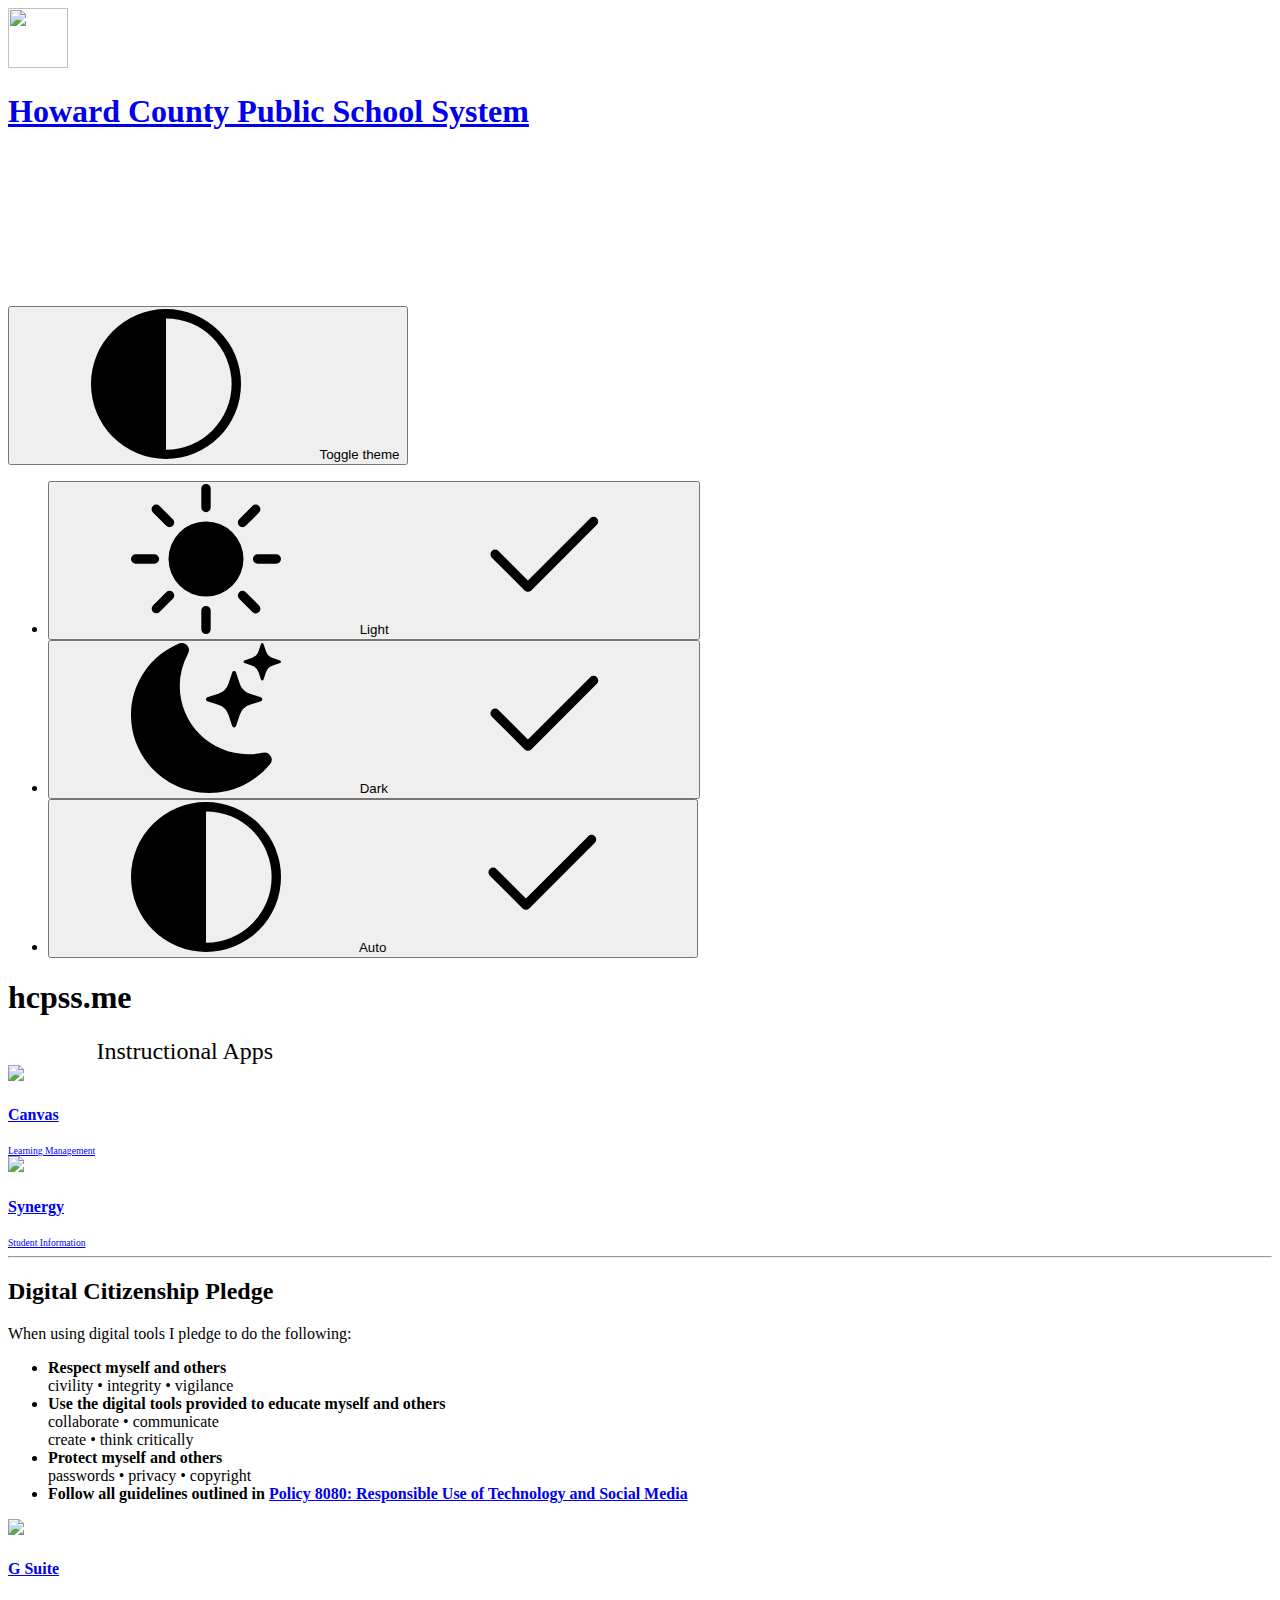
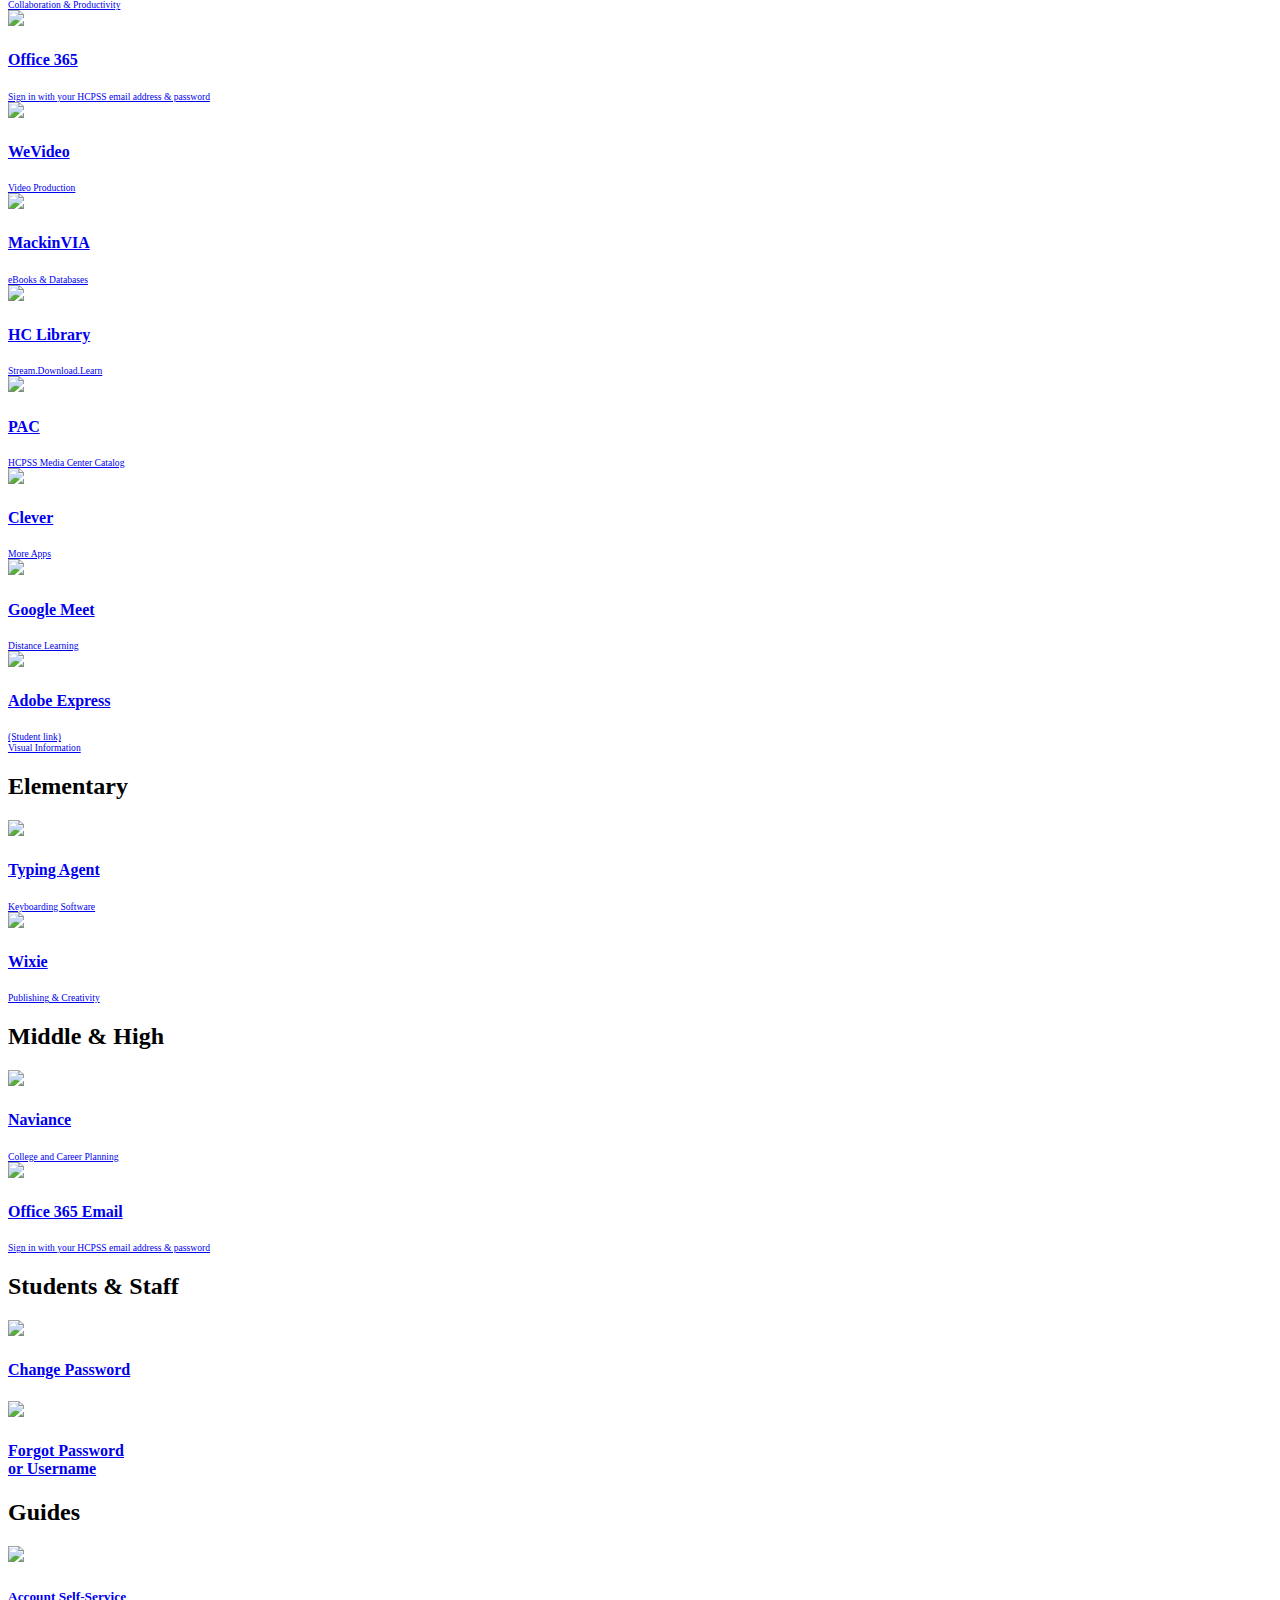
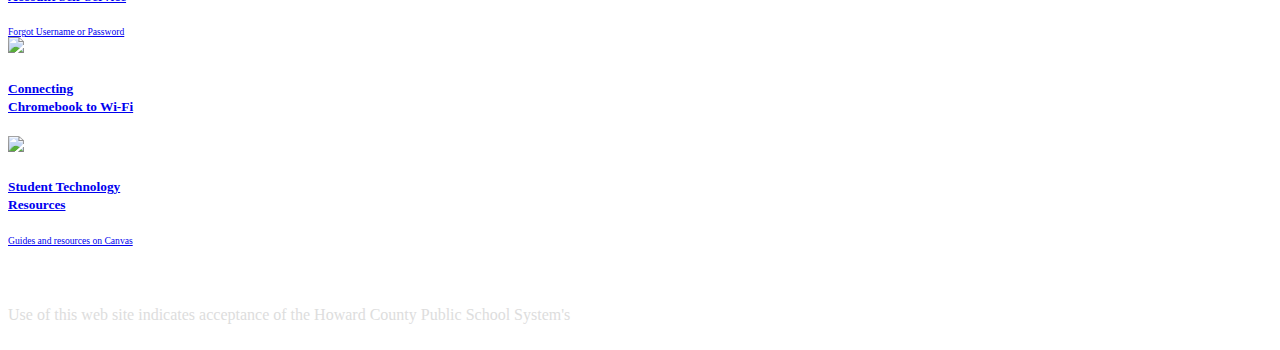
==== index.html @ 98046dcf "Add files via upload" ====
<!DOCTYPE html>
<html lang="en">
    <head>
        <meta charset="utf-8">
<meta http-equiv="X-UA-Compatible" content="IE=edge">
<meta name="viewport" content="width=device-width, initial-scale=1">
<title>hcpss.me</title>
<link rel="stylesheet" type="text/css" href="/resources/normalize.css">
<link rel="stylesheet" href="https://hcpss.me/resources/bootstrap.min.css">
<link rel="stylesheet" type="text/css" href="https://hcpss.me/resources/fira.css">
<link rel='stylesheet' href='https://fonts.googleapis.com/css?family=Indie+Flower' type='text/css'>
<link rel="stylesheet" type="text/css" href="/resources/style.css">
<link rel="shortcut icon" href="https://www.hcpss.me/images/hcpss-logo-outlined.png" type="image/x-icon">
    </head>
    <body>
        <div class="top"></div>

        <header class="site-header py-2">
    <div class="container">
        <div class="d-flex align-items-center">
            <div class="flex-shrink-0">
                <a href="http://www.hcpss.org" target="_blank" rel="noreferrer" class="border rounded d-block" style="padding: 0;">
                    <img class="logo shadow-smaller rounded" src="https://www.hcpss.me/images/hcpss-logo-outlined.png" height="60" width="60">
                </a>
            </div>
            <div class="flex-grow-1 ms-3">
                <h1 class="h3 fw-light my-0">
                    <a href="/seedspeed.html"  target="_blank" rel="noreferrer">
                        Howard County Public School System
                    </a>
                </h1>
            </div>
            <div class="flex-shrink-0">
                <svg xmlns="http://www.w3.org/2000/svg" class="d-none">
    <symbol id="check2" viewBox="0 0 16 16">
        <path d="M13.854 3.646a.5.5 0 0 1 0 .708l-7 7a.5.5 0 0 1-.708 0l-3.5-3.5a.5.5 0 1 1 .708-.708L6.5 10.293l6.646-6.647a.5.5 0 0 1 .708 0z"/>
    </symbol>
    <symbol id="moon-stars-fill" viewBox="0 0 16 16">
        <path d="M6 .278a.77.77 0 0 1 .08.858 7.2 7.2 0 0 0-.878 3.46c0 4.021 3.278 7.277 7.318 7.277q.792-.001 1.533-.16a.79.79 0 0 1 .81.316.73.73 0 0 1-.031.893A8.35 8.35 0 0 1 8.344 16C3.734 16 0 12.286 0 7.71 0 4.266 2.114 1.312 5.124.06A.75.75 0 0 1 6 .278"/>
        <path d="M10.794 3.148a.217.217 0 0 1 .412 0l.387 1.162c.173.518.579.924 1.097 1.097l1.162.387a.217.217 0 0 1 0 .412l-1.162.387a1.73 1.73 0 0 0-1.097 1.097l-.387 1.162a.217.217 0 0 1-.412 0l-.387-1.162A1.73 1.73 0 0 0 9.31 6.593l-1.162-.387a.217.217 0 0 1 0-.412l1.162-.387a1.73 1.73 0 0 0 1.097-1.097zM13.863.099a.145.145 0 0 1 .274 0l.258.774c.115.346.386.617.732.732l.774.258a.145.145 0 0 1 0 .274l-.774.258a1.16 1.16 0 0 0-.732.732l-.258.774a.145.145 0 0 1-.274 0l-.258-.774a1.16 1.16 0 0 0-.732-.732l-.774-.258a.145.145 0 0 1 0-.274l.774-.258c.346-.115.617-.386.732-.732z"/>
    </symbol>
    <symbol id="circle-half" viewBox="0 0 16 16">
        <path d="M8 15A7 7 0 1 0 8 1v14zm0 1A8 8 0 1 1 8 0a8 8 0 0 1 0 16z"/>
    </symbol>
    <symbol id="sun-fill" viewBox="0 0 16 16">
        <path d="M8 12a4 4 0 1 0 0-8 4 4 0 0 0 0 8zM8 0a.5.5 0 0 1 .5.5v2a.5.5 0 0 1-1 0v-2A.5.5 0 0 1 8 0zm0 13a.5.5 0 0 1 .5.5v2a.5.5 0 0 1-1 0v-2A.5.5 0 0 1 8 13zm8-5a.5.5 0 0 1-.5.5h-2a.5.5 0 0 1 0-1h2a.5.5 0 0 1 .5.5zM3 8a.5.5 0 0 1-.5.5h-2a.5.5 0 0 1 0-1h2A.5.5 0 0 1 3 8zm10.657-5.657a.5.5 0 0 1 0 .707l-1.414 1.415a.5.5 0 1 1-.707-.708l1.414-1.414a.5.5 0 0 1 .707 0zm-9.193 9.193a.5.5 0 0 1 0 .707L3.05 13.657a.5.5 0 0 1-.707-.707l1.414-1.414a.5.5 0 0 1 .707 0zm9.193 2.121a.5.5 0 0 1-.707 0l-1.414-1.414a.5.5 0 0 1 .707-.707l1.414 1.414a.5.5 0 0 1 0 .707zM4.464 4.465a.5.5 0 0 1-.707 0L2.343 3.05a.5.5 0 1 1 .707-.707l1.414 1.414a.5.5 0 0 1 0 .708z"/>
    </symbol>
</svg>

<div class="dropdown theme-switcher">
    <button class="btn btn-link nav-link py-2 px-0 px-lg-2 dropdown-toggle d-flex align-items-center" id="bd-theme" type="button" aria-expanded="false" data-bs-toggle="dropdown" data-bs-display="static" aria-label="Toggle theme (auto)">
        <svg class="bi my-1 theme-icon-active"><use href="#circle-half"></use></svg>
        <span class="d-none ms-2" id="bd-theme-text">Toggle theme</span>
    </button>
    <ul class="dropdown-menu dropdown-menu-end" aria-labelledby="bd-theme-text">
        <li>
            <button type="button" class="dropdown-item d-flex align-items-center" data-bs-theme-value="light" aria-pressed="false">
                <svg class="bi me-2 opacity-50 theme-icon"><use href="#sun-fill"></use></svg>
                Light
                <svg class="bi ms-auto d-none"><use href="#check2"></use></svg>
            </button>
        </li>
        <li>
            <button type="button" class="dropdown-item d-flex align-items-center" data-bs-theme-value="dark" aria-pressed="false">
                <svg class="bi me-2 opacity-50 theme-icon"><use href="#moon-stars-fill"></use></svg>
                Dark
                <svg class="bi ms-auto d-none"><use href="#check2"></use></svg>
            </button>
        </li>
        <li>
            <button type="button" class="dropdown-item d-flex align-items-center active" data-bs-theme-value="auto" aria-pressed="true">
                <svg class="bi me-2 opacity-50 theme-icon"><use href="#circle-half"></use></svg>
                Auto
                <svg class="bi ms-auto d-none"><use href="#check2"></use></svg>
            </button>
        </li>
    </ul>
</div>
<script src="/resources/switch.js"></script>

            </div>
        </div>
    </div>
</header>



        <div class="container pt-1" style="padding-bottom:60px;">

            <div class="row">
                <div class="col-md-4 d-md-block d-none">
                    <h1 class="me-logo my-0" >hcpss.me</h1>
                    <div style="font-size: x-large;padding-left:7%;">Instructional Apps</div>
                </div>
                <div class="col-md-8">
                    <div class="row row-cols-1 row-cols-sm-2 g-2">
                        
                        
                        
                        
                        <div class="col">
    <a class="d-flex btn btn-default app border rounded align-items-center" href="https://hcpss.instructure.com/" target="_blank" rel="noreferrer" >
        <div class="flex-shrink-0">
            <img src="https://www.hcpss.me/images/canvas-logo.svg" class="img-fluid" style="height:64px;">
        </div>
        <div class="flex-grow-1 ms-3">
            <h4 class="my-0">Canvas</h4>
            <div style="font-size: 60%;">Learning Management</div>
        </div>
    </a>
</div>


                        
                        
                        
                        
                        <div class="col">
    <a class="d-flex btn btn-default app border rounded align-items-center" href="https://sis.hcpss.org" target="_blank" rel="noreferrer" >
        <div class="flex-shrink-0">
            <img src="https://www.hcpss.me/images/Synergy-logo.png" class="img-fluid" style="height:64px;">
        </div>
        <div class="flex-grow-1 ms-3">
            <h4 class="my-0">Synergy</h4>
            <div style="font-size: 60%;">Student Information</div>
        </div>
    </a>
</div>

                    </div>
                </div>
            </div>

            <hr class="d-md-block d-none">

            <div class="row">
                <div class="col-md-4 d-md-block d-none">
                    <div class="w-100 small border ps-2 pledge">
    <h2 class="h5 mt-3">Digital Citizenship Pledge</h2>
    <p>When using digital tools I pledge to do the following:</p>
    <ul>
        <li class="mb-2"><strong>Respect myself and others</strong><br>
            civility • integrity • vigilance</li>
        <li class="mb-2"><strong>Use the digital tools provided to educate myself and
            others</strong><br>
            collaborate • communicate<br>create • think critically</li>
        <li class="mb-2"><strong>Protect myself and others</strong><br>
            passwords • privacy • copyright</li>
        <li class="mb-2"><strong>Follow all guidelines outlined in
            <a href="https://www.hcpss.org/f/board/policies/8080.pdf">Policy
                8080: Responsible Use of Technology and Social Media</a></strong></li>
    </ul>
</div>

                </div>
                <div class="col-md-8">
                    <div class="row row-cols-1 row-cols-sm-2 g-2">
                        
                        
                        
                        
                        <div class="col">
    <a class="d-flex btn btn-default app border rounded align-items-center" href="https://drive.google.com/a/hcpss.org/" target="_blank" rel="noreferrer" >
        <div class="flex-shrink-0">
            <img src="https://www.hcpss.me/images/gafe_private.png" class="img-fluid" style="height:64px;">
        </div>
        <div class="flex-grow-1 ms-3">
            <h4 class="my-0">G Suite</h4>
            <div style="font-size: 60%;">Collaboration &amp; Productivity</div>
        </div>
    </a>
</div>


                        
                        
                        
                        
                        <div class="col">
    <a class="d-flex btn btn-default app border rounded align-items-center" href="https://login.microsoftonline.com/login.srf?whr=hcpss.org" target="_blank" rel="noreferrer" >
        <div class="flex-shrink-0">
            <img src="https://www.hcpss.me/images/office365.png" class="img-fluid" style="height:64px;">
        </div>
        <div class="flex-grow-1 ms-3">
            <h4 class="my-0">Office 365</h4>
            <div style="font-size: 60%;">Sign in with your HCPSS email address & password</div>
        </div>
    </a>
</div>


                        
                        
                        
                        
                        <div class="col">
    <a class="d-flex btn btn-default app border rounded align-items-center" href="https://www.wevideo.com/socialdelegation/openid/gmail/sso/existingAuth?instanceName=WeVideo&amp;nf=1&amp;temporaryUser=true&amp;requestedURL=/hub&amp;signupLocation=website_homepage&amp;user-property-triggerPlans=true&amp;page_url=%2Findex.html" target="_blank" rel="noreferrer" >
        <div class="flex-shrink-0">
            <img src="https://www.hcpss.me/images/wevideo.png" class="img-fluid" style="height:64px;">
        </div>
        <div class="flex-grow-1 ms-3">
            <h4 class="my-0">WeVideo</h4>
            <div style="font-size: 60%;">Video Production</div>
        </div>
    </a>
</div>


                        
                        
                        
                        
                        <div class="col">
    <a class="d-flex btn btn-default app border rounded align-items-center" href="https://clever.com/oauth/instant-login?client_id=89e5dd3090de1b3ee818&amp;district_id=54622e794a323af70f00000c" target="_blank" rel="noreferrer" >
        <div class="flex-shrink-0">
            <img src="https://www.hcpss.me/images/mackinvia-logo.png" class="img-fluid" style="height:64px;">
        </div>
        <div class="flex-grow-1 ms-3">
            <h4 class="my-0">MackinVIA</h4>
            <div style="font-size: 60%;">eBooks &amp; Databases</div>
        </div>
    </a>
</div>


                        
                        
                        
                        
                        <div class="col">
    <a class="d-flex btn btn-default app border rounded align-items-center" href="https://aplusstudent.hcpss.me" target="_blank" rel="noreferrer" >
        <div class="flex-shrink-0">
            <img src="https://www.hcpss.me/images/hclibrary.png" class="img-fluid" style="height:64px;">
        </div>
        <div class="flex-grow-1 ms-3">
            <h4 class="my-0">HC Library</h4>
            <div style="font-size: 60%;">Stream.Download.Learn</div>
        </div>
    </a>
</div>


                        
                        
                        
                        
                        <div class="col">
    <a class="d-flex btn btn-default app border rounded align-items-center" href="http://youseemore.com/hcps/" target="_blank" rel="noreferrer" >
        <div class="flex-shrink-0">
            <img src="https://www.hcpss.me/images/pac-logo.png" class="img-fluid" style="height:64px;">
        </div>
        <div class="flex-grow-1 ms-3">
            <h4 class="my-0">PAC</h4>
            <div style="font-size: 60%;">HCPSS Media Center Catalog</div>
        </div>
    </a>
</div>


                        
                        
                        
                        
                        <div class="col">
    <a class="d-flex btn btn-default app border rounded align-items-center" href="https://clever.com/in/hcpss/?skip=1&amp;specify_auth=saml" target="_blank" rel="noreferrer" >
        <div class="flex-shrink-0">
            <img src="https://www.hcpss.me/images/clever.png" class="img-fluid" style="height:64px;">
        </div>
        <div class="flex-grow-1 ms-3">
            <h4 class="my-0">Clever</h4>
            <div style="font-size: 60%;">More Apps</div>
        </div>
    </a>
</div>


                        
                        
                        
                        
                        <div class="col">
    <a class="d-flex btn btn-default app border rounded align-items-center" href="https://meet.google.com" target="_blank" rel="noreferrer" >
        <div class="flex-shrink-0">
            <img src="https://www.hcpss.me/images/meet.png" class="img-fluid" style="height:64px;">
        </div>
        <div class="flex-grow-1 ms-3">
            <h4 class="my-0">Google Meet</h4>
            <div style="font-size: 60%;">Distance Learning</div>
        </div>
    </a>
</div>


                        
                        
                        
                        
                        <div class="col">
    <a class="d-flex btn btn-default app border rounded align-items-center" href="https://express.adobe.com/a/hcpss.me/" target="_blank" rel="noreferrer" >
        <div class="flex-shrink-0">
            <img src="https://www.hcpss.me/images/cc-express.svg" class="img-fluid" style="height:64px;">
        </div>
        <div class="flex-grow-1 ms-3">
            <h4 class="my-0">Adobe Express</h4>
            <div style="font-size: 60%;">(Student link)<br>Visual Information</div>
        </div>
    </a>
</div>

                    </div>

                    
                    <h2 class="h4 mt-4">Elementary</h2>

                    <div class="row row-cols-1 row-cols-sm-2 g-2">
                        
                        
                        
                        
                        <div class="col">
    <a class="d-flex btn btn-default app border rounded align-items-center" href="https://clever.com/oauth/instant-login?client_id=8c54ced0462a3fe2da0a&amp;district_id=54622e794a323af70f00000c" target="_blank" rel="noreferrer" >
        <div class="flex-shrink-0">
            <img src="https://www.hcpss.me/images/typingagent.png" class="img-fluid" style="height:64px;">
        </div>
        <div class="flex-grow-1 ms-3">
            <h4 class="my-0">Typing Agent</h4>
            <div style="font-size: 60%;">Keyboarding Software</div>
        </div>
    </a>
</div>


                        
                        
                        
                        
                        <div class="col">
    <a class="d-flex btn btn-default app border rounded align-items-center" href="https://clever.com/oauth/instant-login?client_id=c8920d2d5687df29f79b&amp;district_id=54622e794a323af70f00000c&amp;specify_auth=saml" target="_blank" rel="noreferrer" >
        <div class="flex-shrink-0">
            <img src="https://www.hcpss.me/images/wixie-logo.png" class="img-fluid" style="height:64px;">
        </div>
        <div class="flex-grow-1 ms-3">
            <h4 class="my-0">Wixie</h4>
            <div style="font-size: 60%;">Publishing &amp; Creativity</div>
        </div>
    </a>
</div>

                    </div>

                    <h2 class="h4 mt-4">Middle & High</h2>
                    <div class="row row-cols-1 row-cols-sm-2 g-2">
                        
                        
                        
                        
                        <div class="col">
    <a class="d-flex btn btn-default app border rounded align-items-center" href="https://clever.com/oauth/instant-login?client_id=998d799b68dd5e1b6a57&amp;district_id=54622e794a323af70f00000c&amp;specify_auth=saml" target="_blank" rel="noreferrer" >
        <div class="flex-shrink-0">
            <img src="https://www.hcpss.me/images/naviance-logo.png" class="img-fluid" style="height:64px;">
        </div>
        <div class="flex-grow-1 ms-3">
            <h4 class="my-0">Naviance</h4>
            <div style="font-size: 60%;">College and Career Planning</div>
        </div>
    </a>
</div>


                        
                        
                        
                        
                        <div class="col">
    <a class="d-flex btn btn-default app border rounded align-items-center" href="http://outlook.com/owa/hcpss.org" target="_blank" rel="noreferrer" >
        <div class="flex-shrink-0">
            <img src="https://www.hcpss.me/images/outlook.png" class="img-fluid" style="height:64px;">
        </div>
        <div class="flex-grow-1 ms-3">
            <h4 class="my-0">Office 365 Email</h4>
            <div style="font-size: 60%;">Sign in with your HCPSS email address & password</div>
        </div>
    </a>
</div>

                    </div>

                    <h2 class="h4 mt-4">Students & Staff</h2>
                    <div class="row row-cols-1 row-cols-sm-2 g-2">
                        
                        
                        
                        
                        <div class="col">
    <a class="d-flex btn btn-default app border rounded align-items-center" href="https://account.hcpss.org/change-password" target="_blank" rel="noreferrer" >
        <div class="flex-shrink-0">
            <img src="https://www.hcpss.me/images/lock.png" class="img-fluid" style="height:64px;">
        </div>
        <div class="flex-grow-1 ms-3">
            <h4 class="my-0">Change Password</h4>
            <div style="font-size: 60%;"></div>
        </div>
    </a>
</div>


                        
                        
                        
                        
                        <div class="col">
    <a class="d-flex btn btn-default app border rounded align-items-center" href="https://account.hcpss.org/self-service" target="_blank" rel="noreferrer" >
        <div class="flex-shrink-0">
            <img src="https://www.hcpss.me/images/lock.png" class="img-fluid" style="height:64px;">
        </div>
        <div class="flex-grow-1 ms-3">
            <h4 class="my-0">Forgot Password<br> or Username</h4>
            <div style="font-size: 60%;"></div>
        </div>
    </a>
</div>

                    </div>

                    <h2 class="h4 mt-4">Guides</h2>
                    <div class="row row-cols-1 row-cols-sm-2 g-2">
                        
                        
                        
                        
                        <div class="col">
    <a class="d-flex btn btn-default app border rounded align-items-center" href="/account-self-service" target="_blank" rel="noreferrer" >
        <div class="flex-shrink-0">
            <img src="https://www.hcpss.me/images/book.svg" class="img-fluid" style="height:64px;">
        </div>
        <div class="flex-grow-1 ms-3">
            <h4 class="my-0"><small>Account Self-Service</small></h4>
            <div style="font-size: 60%;">Forgot Username or Password</div>
        </div>
    </a>
</div>


                        
                        
                        
                        
                        <div class="col">
    <a class="d-flex btn btn-default app border rounded align-items-center" href="/join-chromebook-to-wifi" target="_blank" rel="noreferrer" >
        <div class="flex-shrink-0">
            <img src="https://www.hcpss.me/images/book.svg" class="img-fluid" style="height:64px;">
        </div>
        <div class="flex-grow-1 ms-3">
            <h4 class="my-0"><small>Connecting <br>Chromebook to Wi-Fi</small></h4>
            <div style="font-size: 60%;"></div>
        </div>
    </a>
</div>


                        
                        
                        
                        
                        <div class="col">
    <a class="d-flex btn btn-default app border rounded align-items-center" href="https://hcpss.instructure.com/courses/77796" target="_blank" rel="noreferrer" >
        <div class="flex-shrink-0">
            <img src="https://www.hcpss.me/images/book.svg" class="img-fluid" style="height:64px;">
        </div>
        <div class="flex-grow-1 ms-3">
            <h4 class="my-0"><small>Student Technology<br> Resources</small></h4>
            <div style="font-size: 60%;">Guides and resources on Canvas</div>
        </div>
    </a>
</div>

                    </div>
                </div>
            </div>
        </div>

        <footer class="site-footer">
    <div class="container pb-5 pt-3">
      <span style="color:#DDD;" class="small">
        Use of this web site indicates acceptance of the Howard County Public
        School System's<br>
        <a style="color:#FFF;" href="http://www.hcpss.org/f/board/policies/8080.pdf">Responsible
        Use of Technology and Social Media Policy.</a>
      </span>
    </div>
</footer>

        <script src="/resources/bootstrap.bundle.min.js"></script>
<script src="/resources/jquery.min.js"></script>
<script>
    (function ($) {
        $(function() {
            $('.pop').on('click', function(e) {
                e.preventDefault();
                $('.imagepreview').attr('src', $(this).find('img').attr('src'));
                $('#imagemodal').modal('show');
            });
        });
    })(jQuery);
</script>

    </body>
</html>
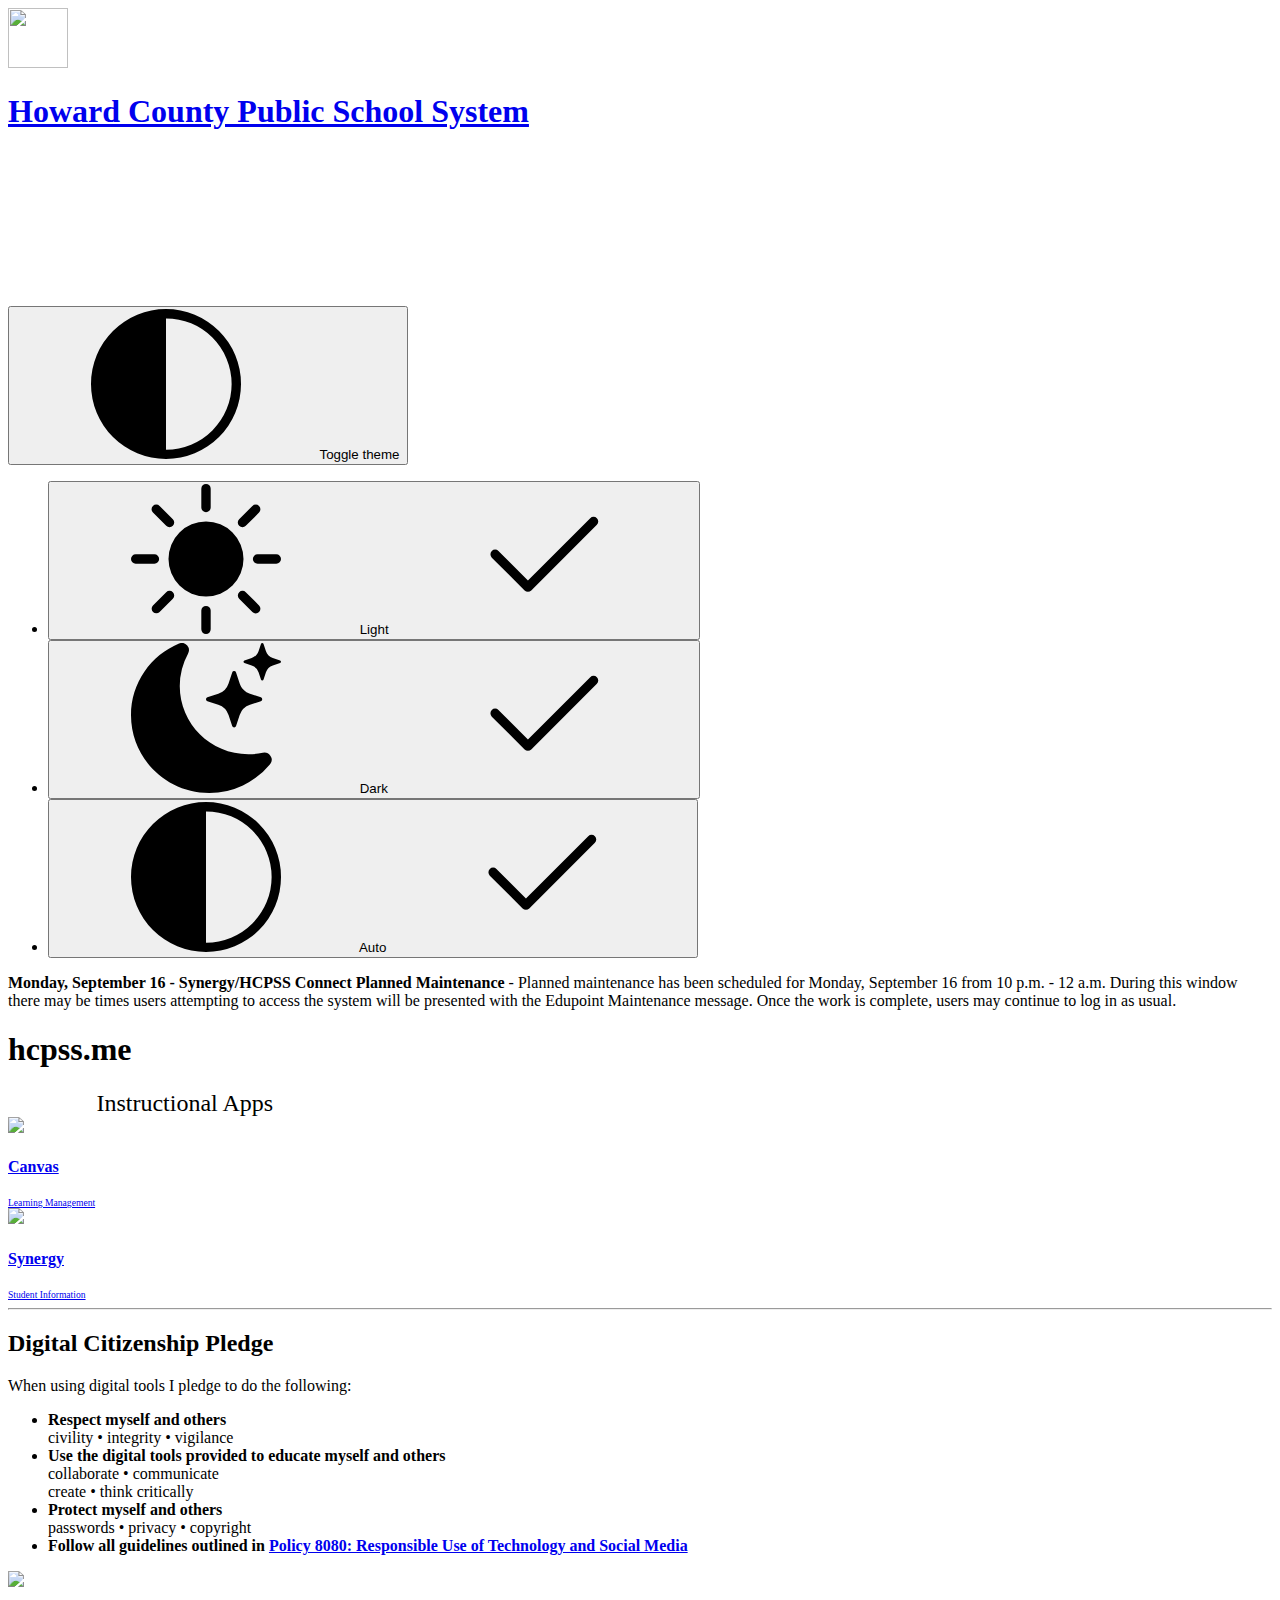
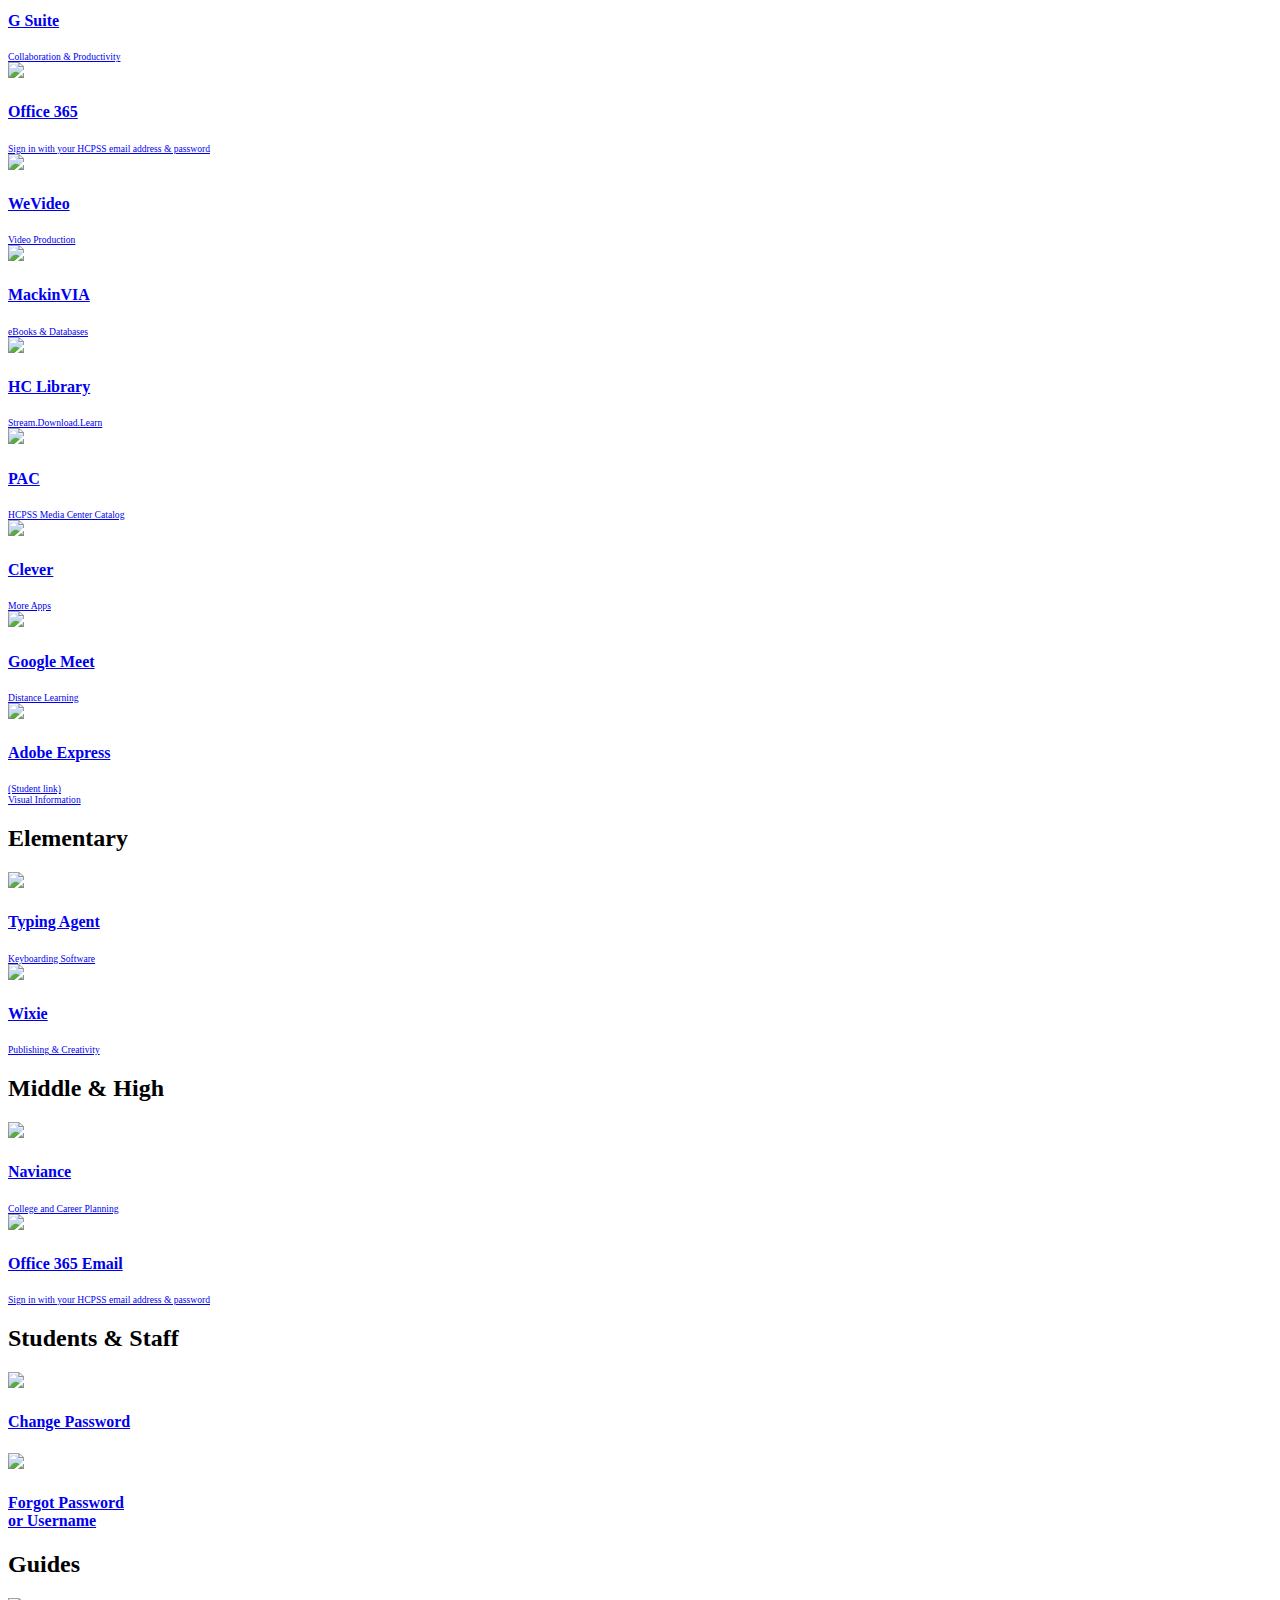
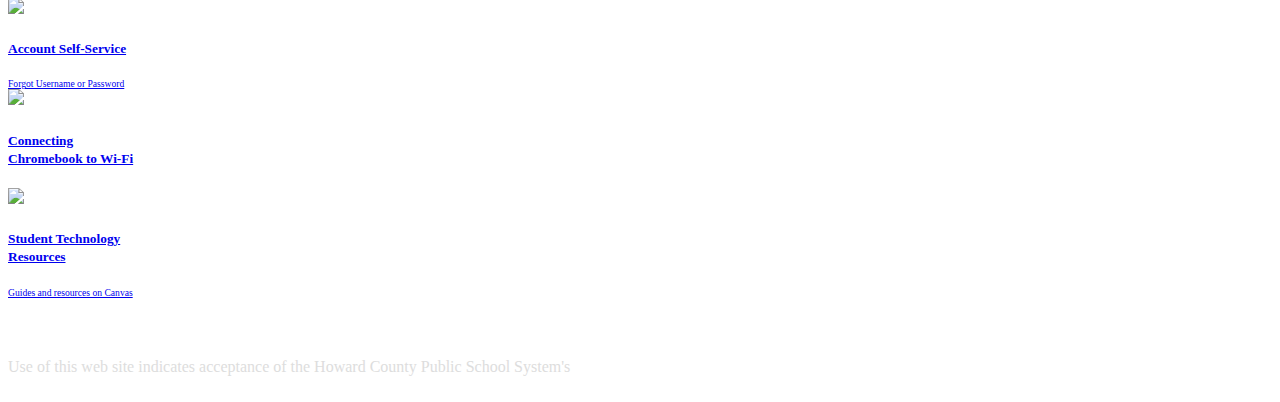
==== commit ddf5ddfa: "Create index.html" ====
--- a/index.html
+++ b/index.html
@@ -1,509 +1,517 @@
-
-<!DOCTYPE html>
-<html lang="en">
-    <head>
-        <meta charset="utf-8">
-<meta http-equiv="X-UA-Compatible" content="IE=edge">
-<meta name="viewport" content="width=device-width, initial-scale=1">
-<title>hcpss.me</title>
-<link rel="stylesheet" type="text/css" href="/resources/normalize.css">
-<link rel="stylesheet" href="https://hcpss.me/resources/bootstrap.min.css">
-<link rel="stylesheet" type="text/css" href="https://hcpss.me/resources/fira.css">
-<link rel='stylesheet' href='https://fonts.googleapis.com/css?family=Indie+Flower' type='text/css'>
-<link rel="stylesheet" type="text/css" href="/resources/style.css">
-<link rel="shortcut icon" href="https://www.hcpss.me/images/hcpss-logo-outlined.png" type="image/x-icon">
-    </head>
-    <body>
-        <div class="top"></div>
-
-        <header class="site-header py-2">
-    <div class="container">
-        <div class="d-flex align-items-center">
-            <div class="flex-shrink-0">
-                <a href="http://www.hcpss.org" target="_blank" rel="noreferrer" class="border rounded d-block" style="padding: 0;">
-                    <img class="logo shadow-smaller rounded" src="https://www.hcpss.me/images/hcpss-logo-outlined.png" height="60" width="60">
-                </a>
-            </div>
-            <div class="flex-grow-1 ms-3">
-                <h1 class="h3 fw-light my-0">
-                    <a href="/seedspeed.html"  target="_blank" rel="noreferrer">
-                        Howard County Public School System
-                    </a>
-                </h1>
-            </div>
-            <div class="flex-shrink-0">
-                <svg xmlns="http://www.w3.org/2000/svg" class="d-none">
-    <symbol id="check2" viewBox="0 0 16 16">
-        <path d="M13.854 3.646a.5.5 0 0 1 0 .708l-7 7a.5.5 0 0 1-.708 0l-3.5-3.5a.5.5 0 1 1 .708-.708L6.5 10.293l6.646-6.647a.5.5 0 0 1 .708 0z"/>
-    </symbol>
-    <symbol id="moon-stars-fill" viewBox="0 0 16 16">
-        <path d="M6 .278a.77.77 0 0 1 .08.858 7.2 7.2 0 0 0-.878 3.46c0 4.021 3.278 7.277 7.318 7.277q.792-.001 1.533-.16a.79.79 0 0 1 .81.316.73.73 0 0 1-.031.893A8.35 8.35 0 0 1 8.344 16C3.734 16 0 12.286 0 7.71 0 4.266 2.114 1.312 5.124.06A.75.75 0 0 1 6 .278"/>
-        <path d="M10.794 3.148a.217.217 0 0 1 .412 0l.387 1.162c.173.518.579.924 1.097 1.097l1.162.387a.217.217 0 0 1 0 .412l-1.162.387a1.73 1.73 0 0 0-1.097 1.097l-.387 1.162a.217.217 0 0 1-.412 0l-.387-1.162A1.73 1.73 0 0 0 9.31 6.593l-1.162-.387a.217.217 0 0 1 0-.412l1.162-.387a1.73 1.73 0 0 0 1.097-1.097zM13.863.099a.145.145 0 0 1 .274 0l.258.774c.115.346.386.617.732.732l.774.258a.145.145 0 0 1 0 .274l-.774.258a1.16 1.16 0 0 0-.732.732l-.258.774a.145.145 0 0 1-.274 0l-.258-.774a1.16 1.16 0 0 0-.732-.732l-.774-.258a.145.145 0 0 1 0-.274l.774-.258c.346-.115.617-.386.732-.732z"/>
-    </symbol>
-    <symbol id="circle-half" viewBox="0 0 16 16">
-        <path d="M8 15A7 7 0 1 0 8 1v14zm0 1A8 8 0 1 1 8 0a8 8 0 0 1 0 16z"/>
-    </symbol>
-    <symbol id="sun-fill" viewBox="0 0 16 16">
-        <path d="M8 12a4 4 0 1 0 0-8 4 4 0 0 0 0 8zM8 0a.5.5 0 0 1 .5.5v2a.5.5 0 0 1-1 0v-2A.5.5 0 0 1 8 0zm0 13a.5.5 0 0 1 .5.5v2a.5.5 0 0 1-1 0v-2A.5.5 0 0 1 8 13zm8-5a.5.5 0 0 1-.5.5h-2a.5.5 0 0 1 0-1h2a.5.5 0 0 1 .5.5zM3 8a.5.5 0 0 1-.5.5h-2a.5.5 0 0 1 0-1h2A.5.5 0 0 1 3 8zm10.657-5.657a.5.5 0 0 1 0 .707l-1.414 1.415a.5.5 0 1 1-.707-.708l1.414-1.414a.5.5 0 0 1 .707 0zm-9.193 9.193a.5.5 0 0 1 0 .707L3.05 13.657a.5.5 0 0 1-.707-.707l1.414-1.414a.5.5 0 0 1 .707 0zm9.193 2.121a.5.5 0 0 1-.707 0l-1.414-1.414a.5.5 0 0 1 .707-.707l1.414 1.414a.5.5 0 0 1 0 .707zM4.464 4.465a.5.5 0 0 1-.707 0L2.343 3.05a.5.5 0 1 1 .707-.707l1.414 1.414a.5.5 0 0 1 0 .708z"/>
-    </symbol>
-</svg>
-
-<div class="dropdown theme-switcher">
-    <button class="btn btn-link nav-link py-2 px-0 px-lg-2 dropdown-toggle d-flex align-items-center" id="bd-theme" type="button" aria-expanded="false" data-bs-toggle="dropdown" data-bs-display="static" aria-label="Toggle theme (auto)">
-        <svg class="bi my-1 theme-icon-active"><use href="#circle-half"></use></svg>
-        <span class="d-none ms-2" id="bd-theme-text">Toggle theme</span>
-    </button>
-    <ul class="dropdown-menu dropdown-menu-end" aria-labelledby="bd-theme-text">
-        <li>
-            <button type="button" class="dropdown-item d-flex align-items-center" data-bs-theme-value="light" aria-pressed="false">
-                <svg class="bi me-2 opacity-50 theme-icon"><use href="#sun-fill"></use></svg>
-                Light
-                <svg class="bi ms-auto d-none"><use href="#check2"></use></svg>
-            </button>
-        </li>
-        <li>
-            <button type="button" class="dropdown-item d-flex align-items-center" data-bs-theme-value="dark" aria-pressed="false">
-                <svg class="bi me-2 opacity-50 theme-icon"><use href="#moon-stars-fill"></use></svg>
-                Dark
-                <svg class="bi ms-auto d-none"><use href="#check2"></use></svg>
-            </button>
-        </li>
-        <li>
-            <button type="button" class="dropdown-item d-flex align-items-center active" data-bs-theme-value="auto" aria-pressed="true">
-                <svg class="bi me-2 opacity-50 theme-icon"><use href="#circle-half"></use></svg>
-                Auto
-                <svg class="bi ms-auto d-none"><use href="#check2"></use></svg>
-            </button>
-        </li>
-    </ul>
-</div>
-<script src="/resources/switch.js"></script>
-
-            </div>
-        </div>
-    </div>
-</header>
-
-
-
-        <div class="container pt-1" style="padding-bottom:60px;">
-
-            <div class="row">
-                <div class="col-md-4 d-md-block d-none">
-                    <h1 class="me-logo my-0" >hcpss.me</h1>
-                    <div style="font-size: x-large;padding-left:7%;">Instructional Apps</div>
-                </div>
-                <div class="col-md-8">
-                    <div class="row row-cols-1 row-cols-sm-2 g-2">
-                        
-                        
-                        
-                        
-                        <div class="col">
-    <a class="d-flex btn btn-default app border rounded align-items-center" href="https://hcpss.instructure.com/" target="_blank" rel="noreferrer" >
-        <div class="flex-shrink-0">
-            <img src="https://www.hcpss.me/images/canvas-logo.svg" class="img-fluid" style="height:64px;">
-        </div>
-        <div class="flex-grow-1 ms-3">
-            <h4 class="my-0">Canvas</h4>
-            <div style="font-size: 60%;">Learning Management</div>
-        </div>
-    </a>
-</div>
-
-
-                        
-                        
-                        
-                        
-                        <div class="col">
-    <a class="d-flex btn btn-default app border rounded align-items-center" href="https://sis.hcpss.org" target="_blank" rel="noreferrer" >
-        <div class="flex-shrink-0">
-            <img src="https://www.hcpss.me/images/Synergy-logo.png" class="img-fluid" style="height:64px;">
-        </div>
-        <div class="flex-grow-1 ms-3">
-            <h4 class="my-0">Synergy</h4>
-            <div style="font-size: 60%;">Student Information</div>
-        </div>
-    </a>
-</div>
-
-                    </div>
-                </div>
-            </div>
-
-            <hr class="d-md-block d-none">
-
-            <div class="row">
-                <div class="col-md-4 d-md-block d-none">
-                    <div class="w-100 small border ps-2 pledge">
-    <h2 class="h5 mt-3">Digital Citizenship Pledge</h2>
-    <p>When using digital tools I pledge to do the following:</p>
-    <ul>
-        <li class="mb-2"><strong>Respect myself and others</strong><br>
-            civility • integrity • vigilance</li>
-        <li class="mb-2"><strong>Use the digital tools provided to educate myself and
-            others</strong><br>
-            collaborate • communicate<br>create • think critically</li>
-        <li class="mb-2"><strong>Protect myself and others</strong><br>
-            passwords • privacy • copyright</li>
-        <li class="mb-2"><strong>Follow all guidelines outlined in
-            <a href="https://www.hcpss.org/f/board/policies/8080.pdf">Policy
-                8080: Responsible Use of Technology and Social Media</a></strong></li>
-    </ul>
-</div>
-
-                </div>
-                <div class="col-md-8">
-                    <div class="row row-cols-1 row-cols-sm-2 g-2">
-                        
-                        
-                        
-                        
-                        <div class="col">
-    <a class="d-flex btn btn-default app border rounded align-items-center" href="https://drive.google.com/a/hcpss.org/" target="_blank" rel="noreferrer" >
-        <div class="flex-shrink-0">
-            <img src="https://www.hcpss.me/images/gafe_private.png" class="img-fluid" style="height:64px;">
-        </div>
-        <div class="flex-grow-1 ms-3">
-            <h4 class="my-0">G Suite</h4>
-            <div style="font-size: 60%;">Collaboration &amp; Productivity</div>
-        </div>
-    </a>
-</div>
-
-
-                        
-                        
-                        
-                        
-                        <div class="col">
-    <a class="d-flex btn btn-default app border rounded align-items-center" href="https://login.microsoftonline.com/login.srf?whr=hcpss.org" target="_blank" rel="noreferrer" >
-        <div class="flex-shrink-0">
-            <img src="https://www.hcpss.me/images/office365.png" class="img-fluid" style="height:64px;">
-        </div>
-        <div class="flex-grow-1 ms-3">
-            <h4 class="my-0">Office 365</h4>
-            <div style="font-size: 60%;">Sign in with your HCPSS email address & password</div>
-        </div>
-    </a>
-</div>
-
-
-                        
-                        
-                        
-                        
-                        <div class="col">
-    <a class="d-flex btn btn-default app border rounded align-items-center" href="https://www.wevideo.com/socialdelegation/openid/gmail/sso/existingAuth?instanceName=WeVideo&amp;nf=1&amp;temporaryUser=true&amp;requestedURL=/hub&amp;signupLocation=website_homepage&amp;user-property-triggerPlans=true&amp;page_url=%2Findex.html" target="_blank" rel="noreferrer" >
-        <div class="flex-shrink-0">
-            <img src="https://www.hcpss.me/images/wevideo.png" class="img-fluid" style="height:64px;">
-        </div>
-        <div class="flex-grow-1 ms-3">
-            <h4 class="my-0">WeVideo</h4>
-            <div style="font-size: 60%;">Video Production</div>
-        </div>
-    </a>
-</div>
-
-
-                        
-                        
-                        
-                        
-                        <div class="col">
-    <a class="d-flex btn btn-default app border rounded align-items-center" href="https://clever.com/oauth/instant-login?client_id=89e5dd3090de1b3ee818&amp;district_id=54622e794a323af70f00000c" target="_blank" rel="noreferrer" >
-        <div class="flex-shrink-0">
-            <img src="https://www.hcpss.me/images/mackinvia-logo.png" class="img-fluid" style="height:64px;">
-        </div>
-        <div class="flex-grow-1 ms-3">
-            <h4 class="my-0">MackinVIA</h4>
-            <div style="font-size: 60%;">eBooks &amp; Databases</div>
-        </div>
-    </a>
-</div>
-
-
-                        
-                        
-                        
-                        
-                        <div class="col">
-    <a class="d-flex btn btn-default app border rounded align-items-center" href="https://aplusstudent.hcpss.me" target="_blank" rel="noreferrer" >
-        <div class="flex-shrink-0">
-            <img src="https://www.hcpss.me/images/hclibrary.png" class="img-fluid" style="height:64px;">
-        </div>
-        <div class="flex-grow-1 ms-3">
-            <h4 class="my-0">HC Library</h4>
-            <div style="font-size: 60%;">Stream.Download.Learn</div>
-        </div>
-    </a>
-</div>
-
-
-                        
-                        
-                        
-                        
-                        <div class="col">
-    <a class="d-flex btn btn-default app border rounded align-items-center" href="http://youseemore.com/hcps/" target="_blank" rel="noreferrer" >
-        <div class="flex-shrink-0">
-            <img src="https://www.hcpss.me/images/pac-logo.png" class="img-fluid" style="height:64px;">
-        </div>
-        <div class="flex-grow-1 ms-3">
-            <h4 class="my-0">PAC</h4>
-            <div style="font-size: 60%;">HCPSS Media Center Catalog</div>
-        </div>
-    </a>
-</div>
-
-
-                        
-                        
-                        
-                        
-                        <div class="col">
-    <a class="d-flex btn btn-default app border rounded align-items-center" href="https://clever.com/in/hcpss/?skip=1&amp;specify_auth=saml" target="_blank" rel="noreferrer" >
-        <div class="flex-shrink-0">
-            <img src="https://www.hcpss.me/images/clever.png" class="img-fluid" style="height:64px;">
-        </div>
-        <div class="flex-grow-1 ms-3">
-            <h4 class="my-0">Clever</h4>
-            <div style="font-size: 60%;">More Apps</div>
-        </div>
-    </a>
-</div>
-
-
-                        
-                        
-                        
-                        
-                        <div class="col">
-    <a class="d-flex btn btn-default app border rounded align-items-center" href="https://meet.google.com" target="_blank" rel="noreferrer" >
-        <div class="flex-shrink-0">
-            <img src="https://www.hcpss.me/images/meet.png" class="img-fluid" style="height:64px;">
-        </div>
-        <div class="flex-grow-1 ms-3">
-            <h4 class="my-0">Google Meet</h4>
-            <div style="font-size: 60%;">Distance Learning</div>
-        </div>
-    </a>
-</div>
-
-
-                        
-                        
-                        
-                        
-                        <div class="col">
-    <a class="d-flex btn btn-default app border rounded align-items-center" href="https://express.adobe.com/a/hcpss.me/" target="_blank" rel="noreferrer" >
-        <div class="flex-shrink-0">
-            <img src="https://www.hcpss.me/images/cc-express.svg" class="img-fluid" style="height:64px;">
-        </div>
-        <div class="flex-grow-1 ms-3">
-            <h4 class="my-0">Adobe Express</h4>
-            <div style="font-size: 60%;">(Student link)<br>Visual Information</div>
-        </div>
-    </a>
-</div>
-
-                    </div>
-
-                    
-                    <h2 class="h4 mt-4">Elementary</h2>
-
-                    <div class="row row-cols-1 row-cols-sm-2 g-2">
-                        
-                        
-                        
-                        
-                        <div class="col">
-    <a class="d-flex btn btn-default app border rounded align-items-center" href="https://clever.com/oauth/instant-login?client_id=8c54ced0462a3fe2da0a&amp;district_id=54622e794a323af70f00000c" target="_blank" rel="noreferrer" >
-        <div class="flex-shrink-0">
-            <img src="https://www.hcpss.me/images/typingagent.png" class="img-fluid" style="height:64px;">
-        </div>
-        <div class="flex-grow-1 ms-3">
-            <h4 class="my-0">Typing Agent</h4>
-            <div style="font-size: 60%;">Keyboarding Software</div>
-        </div>
-    </a>
-</div>
-
-
-                        
-                        
-                        
-                        
-                        <div class="col">
-    <a class="d-flex btn btn-default app border rounded align-items-center" href="https://clever.com/oauth/instant-login?client_id=c8920d2d5687df29f79b&amp;district_id=54622e794a323af70f00000c&amp;specify_auth=saml" target="_blank" rel="noreferrer" >
-        <div class="flex-shrink-0">
-            <img src="https://www.hcpss.me/images/wixie-logo.png" class="img-fluid" style="height:64px;">
-        </div>
-        <div class="flex-grow-1 ms-3">
-            <h4 class="my-0">Wixie</h4>
-            <div style="font-size: 60%;">Publishing &amp; Creativity</div>
-        </div>
-    </a>
-</div>
-
-                    </div>
-
-                    <h2 class="h4 mt-4">Middle & High</h2>
-                    <div class="row row-cols-1 row-cols-sm-2 g-2">
-                        
-                        
-                        
-                        
-                        <div class="col">
-    <a class="d-flex btn btn-default app border rounded align-items-center" href="https://clever.com/oauth/instant-login?client_id=998d799b68dd5e1b6a57&amp;district_id=54622e794a323af70f00000c&amp;specify_auth=saml" target="_blank" rel="noreferrer" >
-        <div class="flex-shrink-0">
-            <img src="https://www.hcpss.me/images/naviance-logo.png" class="img-fluid" style="height:64px;">
-        </div>
-        <div class="flex-grow-1 ms-3">
-            <h4 class="my-0">Naviance</h4>
-            <div style="font-size: 60%;">College and Career Planning</div>
-        </div>
-    </a>
-</div>
-
-
-                        
-                        
-                        
-                        
-                        <div class="col">
-    <a class="d-flex btn btn-default app border rounded align-items-center" href="http://outlook.com/owa/hcpss.org" target="_blank" rel="noreferrer" >
-        <div class="flex-shrink-0">
-            <img src="https://www.hcpss.me/images/outlook.png" class="img-fluid" style="height:64px;">
-        </div>
-        <div class="flex-grow-1 ms-3">
-            <h4 class="my-0">Office 365 Email</h4>
-            <div style="font-size: 60%;">Sign in with your HCPSS email address & password</div>
-        </div>
-    </a>
-</div>
-
-                    </div>
-
-                    <h2 class="h4 mt-4">Students & Staff</h2>
-                    <div class="row row-cols-1 row-cols-sm-2 g-2">
-                        
-                        
-                        
-                        
-                        <div class="col">
-    <a class="d-flex btn btn-default app border rounded align-items-center" href="https://account.hcpss.org/change-password" target="_blank" rel="noreferrer" >
-        <div class="flex-shrink-0">
-            <img src="https://www.hcpss.me/images/lock.png" class="img-fluid" style="height:64px;">
-        </div>
-        <div class="flex-grow-1 ms-3">
-            <h4 class="my-0">Change Password</h4>
-            <div style="font-size: 60%;"></div>
-        </div>
-    </a>
-</div>
-
-
-                        
-                        
-                        
-                        
-                        <div class="col">
-    <a class="d-flex btn btn-default app border rounded align-items-center" href="https://account.hcpss.org/self-service" target="_blank" rel="noreferrer" >
-        <div class="flex-shrink-0">
-            <img src="https://www.hcpss.me/images/lock.png" class="img-fluid" style="height:64px;">
-        </div>
-        <div class="flex-grow-1 ms-3">
-            <h4 class="my-0">Forgot Password<br> or Username</h4>
-            <div style="font-size: 60%;"></div>
-        </div>
-    </a>
-</div>
-
-                    </div>
-
-                    <h2 class="h4 mt-4">Guides</h2>
-                    <div class="row row-cols-1 row-cols-sm-2 g-2">
-                        
-                        
-                        
-                        
-                        <div class="col">
-    <a class="d-flex btn btn-default app border rounded align-items-center" href="/account-self-service" target="_blank" rel="noreferrer" >
-        <div class="flex-shrink-0">
-            <img src="https://www.hcpss.me/images/book.svg" class="img-fluid" style="height:64px;">
-        </div>
-        <div class="flex-grow-1 ms-3">
-            <h4 class="my-0"><small>Account Self-Service</small></h4>
-            <div style="font-size: 60%;">Forgot Username or Password</div>
-        </div>
-    </a>
-</div>
-
-
-                        
-                        
-                        
-                        
-                        <div class="col">
-    <a class="d-flex btn btn-default app border rounded align-items-center" href="/join-chromebook-to-wifi" target="_blank" rel="noreferrer" >
-        <div class="flex-shrink-0">
-            <img src="https://www.hcpss.me/images/book.svg" class="img-fluid" style="height:64px;">
-        </div>
-        <div class="flex-grow-1 ms-3">
-            <h4 class="my-0"><small>Connecting <br>Chromebook to Wi-Fi</small></h4>
-            <div style="font-size: 60%;"></div>
-        </div>
-    </a>
-</div>
-
-
-                        
-                        
-                        
-                        
-                        <div class="col">
-    <a class="d-flex btn btn-default app border rounded align-items-center" href="https://hcpss.instructure.com/courses/77796" target="_blank" rel="noreferrer" >
-        <div class="flex-shrink-0">
-            <img src="https://www.hcpss.me/images/book.svg" class="img-fluid" style="height:64px;">
-        </div>
-        <div class="flex-grow-1 ms-3">
-            <h4 class="my-0"><small>Student Technology<br> Resources</small></h4>
-            <div style="font-size: 60%;">Guides and resources on Canvas</div>
-        </div>
-    </a>
-</div>
-
-                    </div>
-                </div>
-            </div>
-        </div>
-
-        <footer class="site-footer">
-    <div class="container pb-5 pt-3">
-      <span style="color:#DDD;" class="small">
-        Use of this web site indicates acceptance of the Howard County Public
-        School System's<br>
-        <a style="color:#FFF;" href="http://www.hcpss.org/f/board/policies/8080.pdf">Responsible
-        Use of Technology and Social Media Policy.</a>
-      </span>
-    </div>
-</footer>
-
-        <script src="/resources/bootstrap.bundle.min.js"></script>
-<script src="/resources/jquery.min.js"></script>
-<script>
-    (function ($) {
-        $(function() {
-            $('.pop').on('click', function(e) {
-                e.preventDefault();
-                $('.imagepreview').attr('src', $(this).find('img').attr('src'));
-                $('#imagemodal').modal('show');
-            });
-        });
-    })(jQuery);
-</script>
-
-    </body>
-</html>
+
+
+<!DOCTYPE html>
+<html lang="en">
+    <head>
+        <meta charset="utf-8">
+<meta http-equiv="X-UA-Compatible" content="IE=edge">
+<meta name="viewport" content="width=device-width, initial-scale=1">
+<title>hcpss.me</title>
+<link rel="stylesheet" type="text/css" href="https://hcpss.me/resources/normalize.css">
+<link rel="stylesheet" href="https://hcpss.me/resources/bootstrap.min.css">
+<link rel="stylesheet" type="text/css" href="https://hcpss.mehttps://hcpss.me/resources/fira.css">
+<link rel='stylesheet' href='https://fonts.googleapis.com/css?family=Indie+Flower' type='text/css'>
+<link rel="stylesheet" type="text/css" href="https://hcpss.me/resources/style.css">
+
+    </head>
+    <body>
+        <div class="top"></div>
+
+        <header class="site-header py-2">
+    <div class="container">
+        <div class="d-flex align-items-center">
+            <div class="flex-shrink-0">
+                <a href="http://www.hcpss.org" target="_blank" rel="noreferrer" class="border rounded d-block" style="padding: 0;">
+                    <img class="logo shadow-smaller rounded" src="https://hcpss.me/images/hcpss-logo-outlined.png" height="60" width="60">
+                </a>
+            </div>
+            <div class="flex-grow-1 ms-3">
+                <h1 class="h3 fw-light my-0">
+                    <a href="http://www.hcpss.org"  target="_blank" rel="noreferrer">
+                        Howard County Public School System
+                    </a>
+                </h1>
+            </div>
+            <div class="flex-shrink-0">
+                <svg xmlns="http://www.w3.org/2000/svg" class="d-none">
+    <symbol id="check2" viewBox="0 0 16 16">
+        <path d="M13.854 3.646a.5.5 0 0 1 0 .708l-7 7a.5.5 0 0 1-.708 0l-3.5-3.5a.5.5 0 1 1 .708-.708L6.5 10.293l6.646-6.647a.5.5 0 0 1 .708 0z"/>
+    </symbol>
+    <symbol id="moon-stars-fill" viewBox="0 0 16 16">
+        <path d="M6 .278a.77.77 0 0 1 .08.858 7.2 7.2 0 0 0-.878 3.46c0 4.021 3.278 7.277 7.318 7.277q.792-.001 1.533-.16a.79.79 0 0 1 .81.316.73.73 0 0 1-.031.893A8.35 8.35 0 0 1 8.344 16C3.734 16 0 12.286 0 7.71 0 4.266 2.114 1.312 5.124.06A.75.75 0 0 1 6 .278"/>
+        <path d="M10.794 3.148a.217.217 0 0 1 .412 0l.387 1.162c.173.518.579.924 1.097 1.097l1.162.387a.217.217 0 0 1 0 .412l-1.162.387a1.73 1.73 0 0 0-1.097 1.097l-.387 1.162a.217.217 0 0 1-.412 0l-.387-1.162A1.73 1.73 0 0 0 9.31 6.593l-1.162-.387a.217.217 0 0 1 0-.412l1.162-.387a1.73 1.73 0 0 0 1.097-1.097zM13.863.099a.145.145 0 0 1 .274 0l.258.774c.115.346.386.617.732.732l.774.258a.145.145 0 0 1 0 .274l-.774.258a1.16 1.16 0 0 0-.732.732l-.258.774a.145.145 0 0 1-.274 0l-.258-.774a1.16 1.16 0 0 0-.732-.732l-.774-.258a.145.145 0 0 1 0-.274l.774-.258c.346-.115.617-.386.732-.732z"/>
+    </symbol>
+    <symbol id="circle-half" viewBox="0 0 16 16">
+        <path d="M8 15A7 7 0 1 0 8 1v14zm0 1A8 8 0 1 1 8 0a8 8 0 0 1 0 16z"/>
+    </symbol>
+    <symbol id="sun-fill" viewBox="0 0 16 16">
+        <path d="M8 12a4 4 0 1 0 0-8 4 4 0 0 0 0 8zM8 0a.5.5 0 0 1 .5.5v2a.5.5 0 0 1-1 0v-2A.5.5 0 0 1 8 0zm0 13a.5.5 0 0 1 .5.5v2a.5.5 0 0 1-1 0v-2A.5.5 0 0 1 8 13zm8-5a.5.5 0 0 1-.5.5h-2a.5.5 0 0 1 0-1h2a.5.5 0 0 1 .5.5zM3 8a.5.5 0 0 1-.5.5h-2a.5.5 0 0 1 0-1h2A.5.5 0 0 1 3 8zm10.657-5.657a.5.5 0 0 1 0 .707l-1.414 1.415a.5.5 0 1 1-.707-.708l1.414-1.414a.5.5 0 0 1 .707 0zm-9.193 9.193a.5.5 0 0 1 0 .707L3.05 13.657a.5.5 0 0 1-.707-.707l1.414-1.414a.5.5 0 0 1 .707 0zm9.193 2.121a.5.5 0 0 1-.707 0l-1.414-1.414a.5.5 0 0 1 .707-.707l1.414 1.414a.5.5 0 0 1 0 .707zM4.464 4.465a.5.5 0 0 1-.707 0L2.343 3.05a.5.5 0 1 1 .707-.707l1.414 1.414a.5.5 0 0 1 0 .708z"/>
+    </symbol>
+</svg>
+
+<div class="dropdown theme-switcher">
+    <button class="btn btn-link nav-link py-2 px-0 px-lg-2 dropdown-toggle d-flex align-items-center" id="bd-theme" type="button" aria-expanded="false" data-bs-toggle="dropdown" data-bs-display="static" aria-label="Toggle theme (auto)">
+        <svg class="bi my-1 theme-icon-active"><use href="#circle-half"></use></svg>
+        <span class="d-none ms-2" id="bd-theme-text">Toggle theme</span>
+    </button>
+    <ul class="dropdown-menu dropdown-menu-end" aria-labelledby="bd-theme-text">
+        <li>
+            <button type="button" class="dropdown-item d-flex align-items-center" data-bs-theme-value="light" aria-pressed="false">
+                <svg class="bi me-2 opacity-50 theme-icon"><use href="#sun-fill"></use></svg>
+                Light
+                <svg class="bi ms-auto d-none"><use href="#check2"></use></svg>
+            </button>
+        </li>
+        <li>
+            <button type="button" class="dropdown-item d-flex align-items-center" data-bs-theme-value="dark" aria-pressed="false">
+                <svg class="bi me-2 opacity-50 theme-icon"><use href="#moon-stars-fill"></use></svg>
+                Dark
+                <svg class="bi ms-auto d-none"><use href="#check2"></use></svg>
+            </button>
+        </li>
+        <li>
+            <button type="button" class="dropdown-item d-flex align-items-center active" data-bs-theme-value="auto" aria-pressed="true">
+                <svg class="bi me-2 opacity-50 theme-icon"><use href="#circle-half"></use></svg>
+                Auto
+                <svg class="bi ms-auto d-none"><use href="#check2"></use></svg>
+            </button>
+        </li>
+    </ul>
+</div>
+<script src="https://hcpss.me/resources/switch.js"></script>
+
+            </div>
+        </div>
+    </div>
+</header>
+
+
+
+        <div class="container pt-1" style="padding-bottom:60px;">
+
+            
+            
+            <div class="alert alert-warning" role="alert">
+    <strong>Monday, September 16 - Synergy/HCPSS Connect Planned Maintenance</strong> - Planned maintenance has been scheduled for Monday, September 16 from 10 p.m. - 12 a.m. During this window there may be times users attempting to access the system will be presented with the Edupoint Maintenance message. Once the work is complete, users may continue to log in as usual.
+</div>
+
+
+            <div class="row">
+                <div class="col-md-4 d-md-block d-none">
+                    <h1 class="me-logo my-0" >hcpss.me</h1>
+                    <div style="font-size: x-large;padding-left:7%;">Instructional Apps</div>
+                </div>
+                <div class="col-md-8">
+                    <div class="row row-cols-1 row-cols-sm-2 g-2">
+                        
+                        
+                        
+                        
+                        <div class="col">
+    <a class="d-flex btn btn-default app border rounded align-items-center" href="https://hcpss.instructure.com/" target="_blank" rel="noreferrer" >
+        <div class="flex-shrink-0">
+            <img src="https://hcpss.me/images/canvas-logo.svg" class="img-fluid" style="height:64px;">
+        </div>
+        <div class="flex-grow-1 ms-3">
+            <h4 class="my-0">Canvas</h4>
+            <div style="font-size: 60%;">Learning Management</div>
+        </div>
+    </a>
+</div>
+
+
+                        
+                        
+                        
+                        
+                        <div class="col">
+    <a class="d-flex btn btn-default app border rounded align-items-center" href="https://sis.hcpss.org" target="_blank" rel="noreferrer" >
+        <div class="flex-shrink-0">
+            <img src="https://hcpss.me/images/Synergy-logo.png" class="img-fluid" style="height:64px;">
+        </div>
+        <div class="flex-grow-1 ms-3">
+            <h4 class="my-0">Synergy</h4>
+            <div style="font-size: 60%;">Student Information</div>
+        </div>
+    </a>
+</div>
+
+                    </div>
+                </div>
+            </div>
+
+            <hr class="d-md-block d-none">
+
+            <div class="row">
+                <div class="col-md-4 d-md-block d-none">
+                    <div class="w-100 small border ps-2 pledge">
+    <h2 class="h5 mt-3">Digital Citizenship Pledge</h2>
+    <p>When using digital tools I pledge to do the following:</p>
+    <ul>
+        <li class="mb-2"><strong>Respect myself and others</strong><br>
+            civility • integrity • vigilance</li>
+        <li class="mb-2"><strong>Use the digital tools provided to educate myself and
+            others</strong><br>
+            collaborate • communicate<br>create • think critically</li>
+        <li class="mb-2"><strong>Protect myself and others</strong><br>
+            passwords • privacy • copyright</li>
+        <li class="mb-2"><strong>Follow all guidelines outlined in
+            <a href="https://www.hcpss.org/f/board/policies/8080.pdf">Policy
+                8080: Responsible Use of Technology and Social Media</a></strong></li>
+    </ul>
+</div>
+
+                </div>
+                <div class="col-md-8">
+                    <div class="row row-cols-1 row-cols-sm-2 g-2">
+                        
+                        
+                        
+                        
+                        <div class="col">
+    <a class="d-flex btn btn-default app border rounded align-items-center" href="https://drive.google.com/a/hcpss.org/" target="_blank" rel="noreferrer" >
+        <div class="flex-shrink-0">
+            <img src="https://hcpss.me/images/gafe_private.png" class="img-fluid" style="height:64px;">
+        </div>
+        <div class="flex-grow-1 ms-3">
+            <h4 class="my-0">G Suite</h4>
+            <div style="font-size: 60%;">Collaboration &amp; Productivity</div>
+        </div>
+    </a>
+</div>
+
+
+                        
+                        
+                        
+                        
+                        <div class="col">
+    <a class="d-flex btn btn-default app border rounded align-items-center" href="https://login.microsoftonline.com/login.srf?whr=hcpss.org" target="_blank" rel="noreferrer" >
+        <div class="flex-shrink-0">
+            <img src="https://hcpss.me/images/office365.png" class="img-fluid" style="height:64px;">
+        </div>
+        <div class="flex-grow-1 ms-3">
+            <h4 class="my-0">Office 365</h4>
+            <div style="font-size: 60%;">Sign in with your HCPSS email address & password</div>
+        </div>
+    </a>
+</div>
+
+
+                        
+                        
+                        
+                        
+                        <div class="col">
+    <a class="d-flex btn btn-default app border rounded align-items-center" href="https://www.wevideo.com/socialdelegation/openid/gmail/sso/existingAuth?instanceName=WeVideo&amp;nf=1&amp;temporaryUser=true&amp;requestedURL=/hub&amp;signupLocation=website_homepage&amp;user-property-triggerPlans=true&amp;page_url=%2Findex.html" target="_blank" rel="noreferrer" >
+        <div class="flex-shrink-0">
+            <img src="https://hcpss.me/images/wevideo.png" class="img-fluid" style="height:64px;">
+        </div>
+        <div class="flex-grow-1 ms-3">
+            <h4 class="my-0">WeVideo</h4>
+            <div style="font-size: 60%;">Video Production</div>
+        </div>
+    </a>
+</div>
+
+
+                        
+                        
+                        
+                        
+                        <div class="col">
+    <a class="d-flex btn btn-default app border rounded align-items-center" href="https://clever.com/oauth/instant-login?client_id=89e5dd3090de1b3ee818&amp;district_id=54622e794a323af70f00000c" target="_blank" rel="noreferrer" >
+        <div class="flex-shrink-0">
+            <img src="https://hcpss.me/images/mackinvia-logo.png" class="img-fluid" style="height:64px;">
+        </div>
+        <div class="flex-grow-1 ms-3">
+            <h4 class="my-0">MackinVIA</h4>
+            <div style="font-size: 60%;">eBooks &amp; Databases</div>
+        </div>
+    </a>
+</div>
+
+
+                        
+                        
+                        
+                        
+                        <div class="col">
+    <a class="d-flex btn btn-default app border rounded align-items-center" href="https://aplusstudent.hcpss.me" target="_blank" rel="noreferrer" >
+        <div class="flex-shrink-0">
+            <img src="https://hcpss.me/images/hclibrary.png" class="img-fluid" style="height:64px;">
+        </div>
+        <div class="flex-grow-1 ms-3">
+            <h4 class="my-0">HC Library</h4>
+            <div style="font-size: 60%;">Stream.Download.Learn</div>
+        </div>
+    </a>
+</div>
+
+
+                        
+                        
+                        
+                        
+                        <div class="col">
+    <a class="d-flex btn btn-default app border rounded align-items-center" href="http://youseemore.com/hcps/" target="_blank" rel="noreferrer" >
+        <div class="flex-shrink-0">
+            <img src="https://hcpss.me/images/pac-logo.png" class="img-fluid" style="height:64px;">
+        </div>
+        <div class="flex-grow-1 ms-3">
+            <h4 class="my-0">PAC</h4>
+            <div style="font-size: 60%;">HCPSS Media Center Catalog</div>
+        </div>
+    </a>
+</div>
+
+
+                        
+                        
+                        
+                        
+                        <div class="col">
+    <a class="d-flex btn btn-default app border rounded align-items-center" href="https://clever.com/in/hcpss/?skip=1&amp;specify_auth=saml" target="_blank" rel="noreferrer" >
+        <div class="flex-shrink-0">
+            <img src="https://hcpss.me/images/clever.png" class="img-fluid" style="height:64px;">
+        </div>
+        <div class="flex-grow-1 ms-3">
+            <h4 class="my-0">Clever</h4>
+            <div style="font-size: 60%;">More Apps</div>
+        </div>
+    </a>
+</div>
+
+
+                        
+                        
+                        
+                        
+                        <div class="col">
+    <a class="d-flex btn btn-default app border rounded align-items-center" href="https://meet.google.com" target="_blank" rel="noreferrer" >
+        <div class="flex-shrink-0">
+            <img src="https://hcpss.me/images/meet.png" class="img-fluid" style="height:64px;">
+        </div>
+        <div class="flex-grow-1 ms-3">
+            <h4 class="my-0">Google Meet</h4>
+            <div style="font-size: 60%;">Distance Learning</div>
+        </div>
+    </a>
+</div>
+
+
+                        
+                        
+                        
+                        
+                        <div class="col">
+    <a class="d-flex btn btn-default app border rounded align-items-center" href="https://express.adobe.com/a/hcpss.me/" target="_blank" rel="noreferrer" >
+        <div class="flex-shrink-0">
+            <img src="https://hcpss.me/images/cc-express.svg" class="img-fluid" style="height:64px;">
+        </div>
+        <div class="flex-grow-1 ms-3">
+            <h4 class="my-0">Adobe Express</h4>
+            <div style="font-size: 60%;">(Student link)<br>Visual Information</div>
+        </div>
+    </a>
+</div>
+
+                    </div>
+
+                    
+                    <h2 class="h4 mt-4">Elementary</h2>
+
+                    <div class="row row-cols-1 row-cols-sm-2 g-2">
+                        
+                        
+                        
+                        
+                        <div class="col">
+    <a class="d-flex btn btn-default app border rounded align-items-center" href="https://clever.com/oauth/instant-login?client_id=8c54ced0462a3fe2da0a&amp;district_id=54622e794a323af70f00000c" target="_blank" rel="noreferrer" >
+        <div class="flex-shrink-0">
+            <img src="https://hcpss.me/images/typingagent.png" class="img-fluid" style="height:64px;">
+        </div>
+        <div class="flex-grow-1 ms-3">
+            <h4 class="my-0">Typing Agent</h4>
+            <div style="font-size: 60%;">Keyboarding Software</div>
+        </div>
+    </a>
+</div>
+
+
+                        
+                        
+                        
+                        
+                        <div class="col">
+    <a class="d-flex btn btn-default app border rounded align-items-center" href="https://clever.com/oauth/instant-login?client_id=c8920d2d5687df29f79b&amp;district_id=54622e794a323af70f00000c&amp;specify_auth=saml" target="_blank" rel="noreferrer" >
+        <div class="flex-shrink-0">
+            <img src="https://hcpss.me/images/wixie-logo.png" class="img-fluid" style="height:64px;">
+        </div>
+        <div class="flex-grow-1 ms-3">
+            <h4 class="my-0">Wixie</h4>
+            <div style="font-size: 60%;">Publishing &amp; Creativity</div>
+        </div>
+    </a>
+</div>
+
+                    </div>
+
+                    <h2 class="h4 mt-4">Middle & High</h2>
+                    <div class="row row-cols-1 row-cols-sm-2 g-2">
+                        
+                        
+                        
+                        
+                        <div class="col">
+    <a class="d-flex btn btn-default app border rounded align-items-center" href="https://clever.com/oauth/instant-login?client_id=998d799b68dd5e1b6a57&amp;district_id=54622e794a323af70f00000c&amp;specify_auth=saml" target="_blank" rel="noreferrer" >
+        <div class="flex-shrink-0">
+            <img src="https://hcpss.me/images/naviance-logo.png" class="img-fluid" style="height:64px;">
+        </div>
+        <div class="flex-grow-1 ms-3">
+            <h4 class="my-0">Naviance</h4>
+            <div style="font-size: 60%;">College and Career Planning</div>
+        </div>
+    </a>
+</div>
+
+
+                        
+                        
+                        
+                        
+                        <div class="col">
+    <a class="d-flex btn btn-default app border rounded align-items-center" href="http://outlook.com/owa/hcpss.org" target="_blank" rel="noreferrer" >
+        <div class="flex-shrink-0">
+            <img src="https://hcpss.me/images/outlook.png" class="img-fluid" style="height:64px;">
+        </div>
+        <div class="flex-grow-1 ms-3">
+            <h4 class="my-0">Office 365 Email</h4>
+            <div style="font-size: 60%;">Sign in with your HCPSS email address & password</div>
+        </div>
+    </a>
+</div>
+
+                    </div>
+
+                    <h2 class="h4 mt-4">Students & Staff</h2>
+                    <div class="row row-cols-1 row-cols-sm-2 g-2">
+                        
+                        
+                        
+                        
+                        <div class="col">
+    <a class="d-flex btn btn-default app border rounded align-items-center" href="https://account.hcpss.org/change-password" target="_blank" rel="noreferrer" >
+        <div class="flex-shrink-0">
+            <img src="https://hcpss.me/images/lock.png" class="img-fluid" style="height:64px;">
+        </div>
+        <div class="flex-grow-1 ms-3">
+            <h4 class="my-0">Change Password</h4>
+            <div style="font-size: 60%;"></div>
+        </div>
+    </a>
+</div>
+
+
+                        
+                        
+                        
+                        
+                        <div class="col">
+    <a class="d-flex btn btn-default app border rounded align-items-center" href="https://account.hcpss.org/self-service" target="_blank" rel="noreferrer" >
+        <div class="flex-shrink-0">
+            <img src="https://hcpss.me/images/lock.png" class="img-fluid" style="height:64px;">
+        </div>
+        <div class="flex-grow-1 ms-3">
+            <h4 class="my-0">Forgot Password<br> or Username</h4>
+            <div style="font-size: 60%;"></div>
+        </div>
+    </a>
+</div>
+
+                    </div>
+
+                    <h2 class="h4 mt-4">Guides</h2>
+                    <div class="row row-cols-1 row-cols-sm-2 g-2">
+                        
+                        
+                        
+                        
+                        <div class="col">
+    <a class="d-flex btn btn-default app border rounded align-items-center" href="/account-self-service" target="_blank" rel="noreferrer" >
+        <div class="flex-shrink-0">
+            <img src="https://hcpss.me/images/book.svg" class="img-fluid" style="height:64px;">
+        </div>
+        <div class="flex-grow-1 ms-3">
+            <h4 class="my-0"><small>Account Self-Service</small></h4>
+            <div style="font-size: 60%;">Forgot Username or Password</div>
+        </div>
+    </a>
+</div>
+
+
+                        
+                        
+                        
+                        
+                        <div class="col">
+    <a class="d-flex btn btn-default app border rounded align-items-center" href="/join-chromebook-to-wifi" target="_blank" rel="noreferrer" >
+        <div class="flex-shrink-0">
+            <img src="https://hcpss.me/images/book.svg" class="img-fluid" style="height:64px;">
+        </div>
+        <div class="flex-grow-1 ms-3">
+            <h4 class="my-0"><small>Connecting <br>Chromebook to Wi-Fi</small></h4>
+            <div style="font-size: 60%;"></div>
+        </div>
+    </a>
+</div>
+
+
+                        
+                        
+                        
+                        
+                        <div class="col">
+    <a class="d-flex btn btn-default app border rounded align-items-center" href="https://hcpss.instructure.com/courses/77796" target="_blank" rel="noreferrer" >
+        <div class="flex-shrink-0">
+            <img src="https://hcpss.me/images/book.svg" class="img-fluid" style="height:64px;">
+        </div>
+        <div class="flex-grow-1 ms-3">
+            <h4 class="my-0"><small>Student Technology<br> Resources</small></h4>
+            <div style="font-size: 60%;">Guides and resources on Canvas</div>
+        </div>
+    </a>
+</div>
+
+                    </div>
+                </div>
+            </div>
+        </div>
+
+        <footer class="site-footer">
+    <div class="container pb-5 pt-3">
+      <span style="color:#DDD;" class="small">
+        Use of this web site indicates acceptance of the Howard County Public
+        School System's<br>
+        <a style="color:#FFF;" href="http://www.hcpss.org/f/board/policies/8080.pdf">Responsible
+        Use of Technology and Social Media Policy.</a>
+      </span>
+    </div>
+</footer>
+
+        <script src="https://hcpss.me/resources/bootstrap.bundle.min.js"></script>
+<script src="https://hcpss.me/resources/jquery.min.js"></script>
+<script>
+    (function ($) {
+        $(function() {
+            $('.pop').on('click', function(e) {
+                e.preventDefault();
+                $('.imagepreview').attr('src', $(this).find('img').attr('src'));
+                $('#imagemodal').modal('show');
+            });
+        });
+    })(jQuery);
+</script>
+
+    </body>
+</html>
